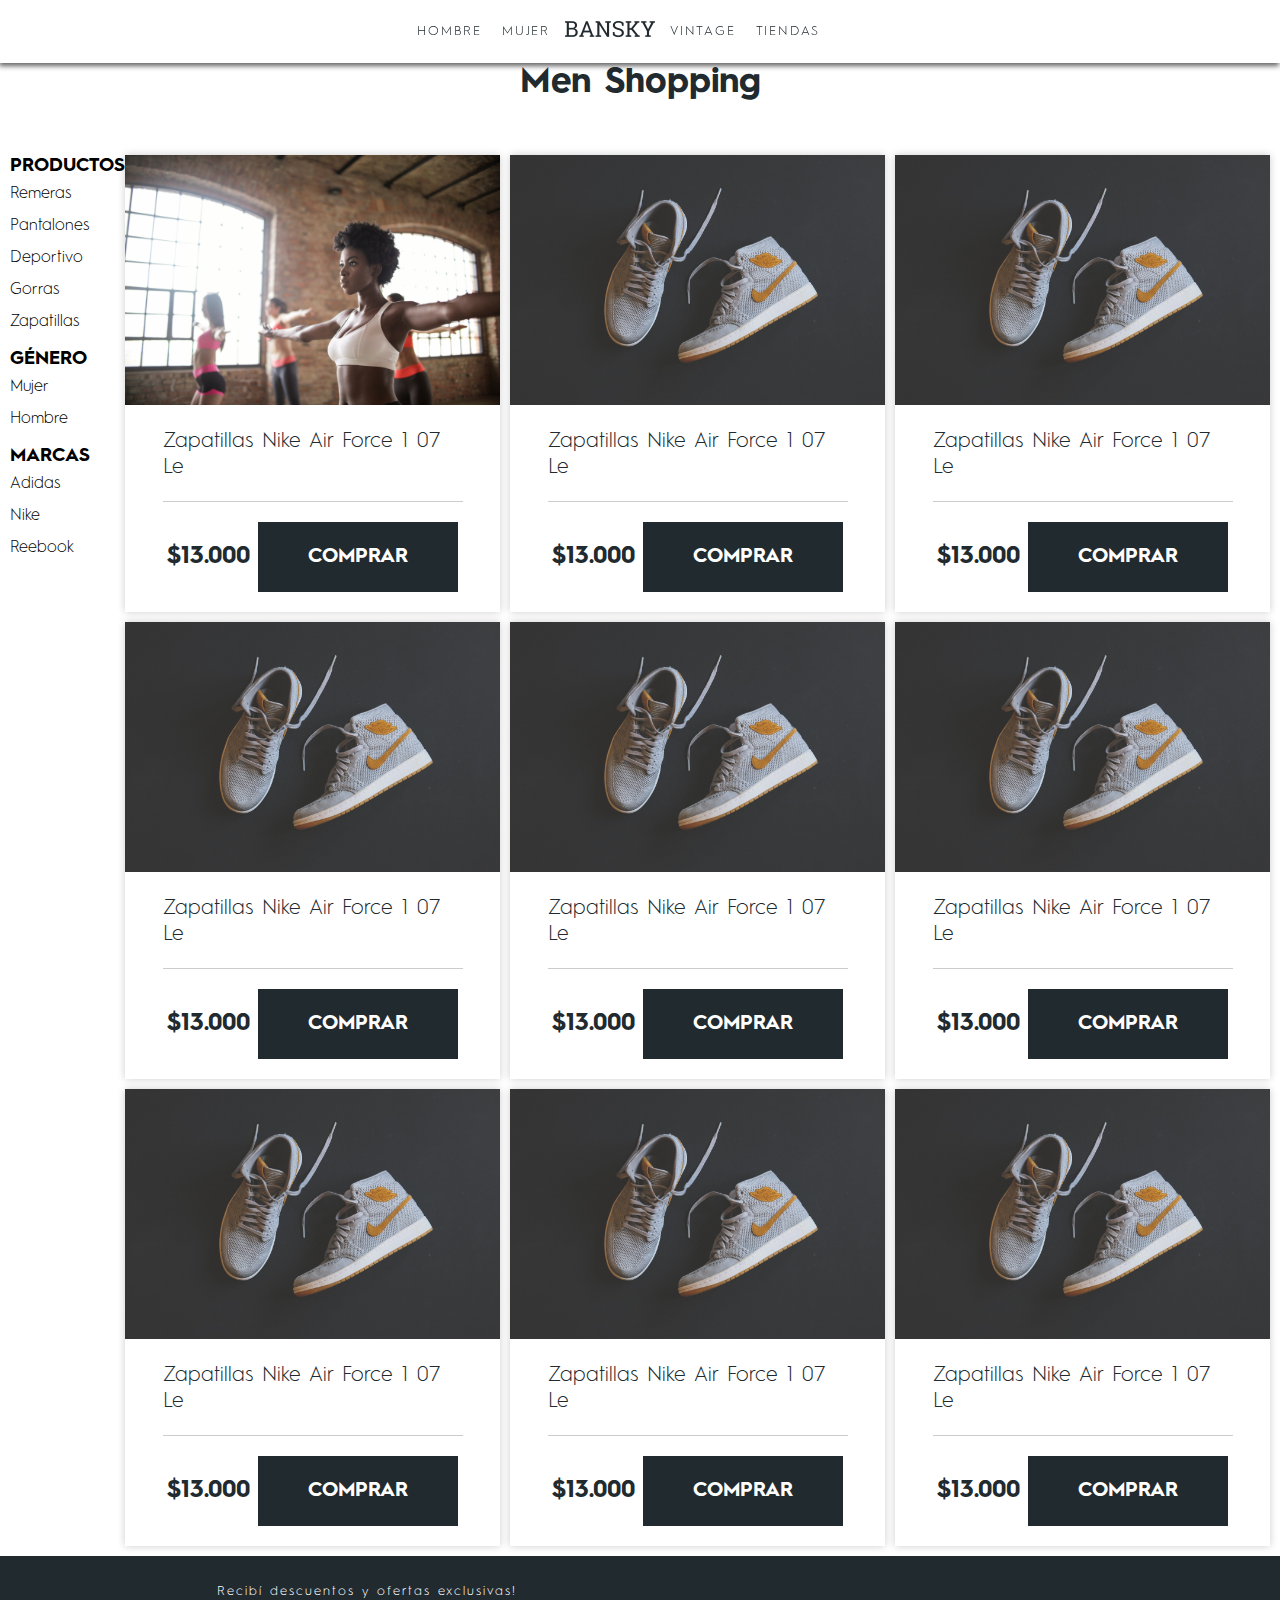
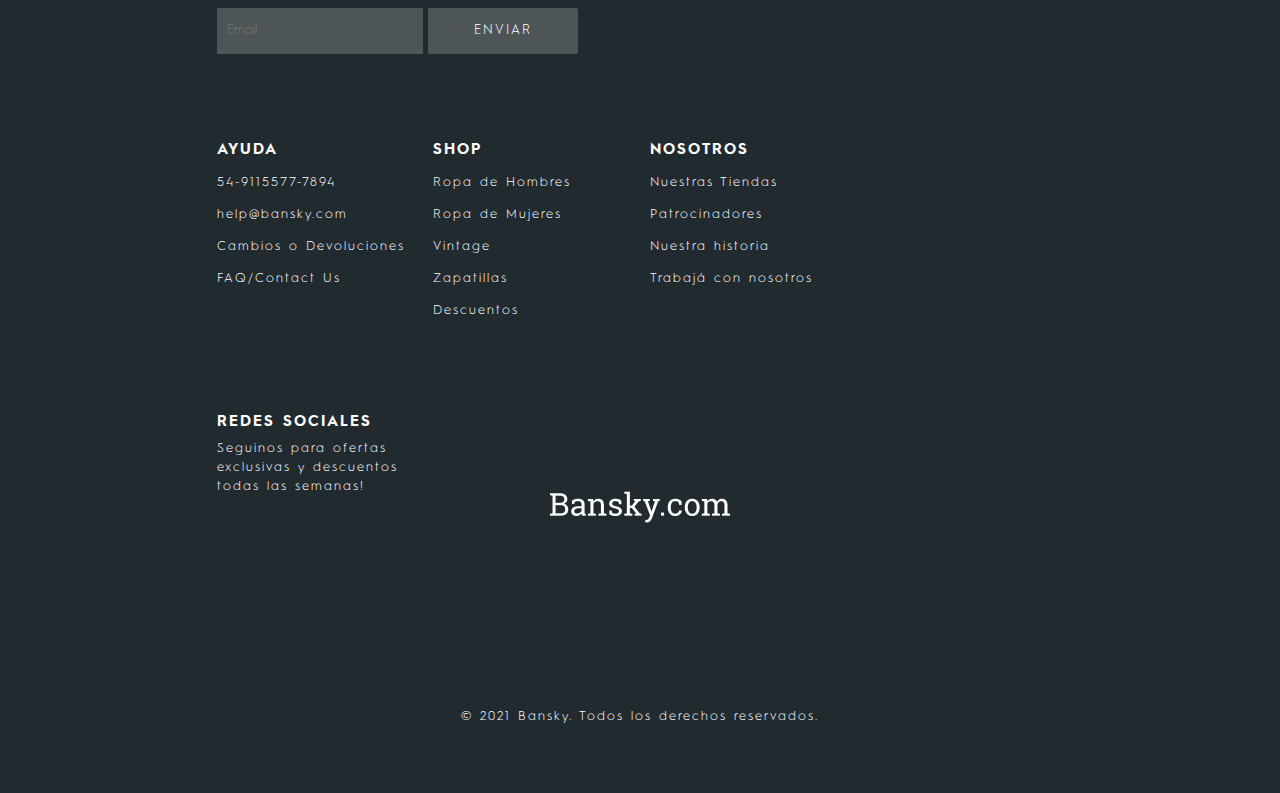
==== pages/men.html @ 9a0356c2 "Archivos usados hasta ahora" ====
<!DOCTYPE html>
<html lang="en">

<head>
    <meta charset="UTF-8">
    <meta name="viewport" content="width=device-width, initial-scale=1.0">
    <link rel="icon" href="../img/favicon.ico" type="image/x-icon">
    <link rel="stylesheet" href="https://use.fontawesome.com/releases/v5.15.2/css/all.css"
        integrity="sha384-vSIIfh2YWi9wW0r9iZe7RJPrKwp6bG+s9QZMoITbCckVJqGCCRhc+ccxNcdpHuYu" crossorigin="anonymous">
    <link rel="stylesheet" href="../styles/style.css">
    <title>Men Shop | Bansky</title>

</head>

<body>
    <header>
        <nav>
            <div class="gender-wrapper">
                <ul>
                    <li class="list-toggle">
                        <a href="">Hombre</a>

                        <ul class="list-options">
                            <li>
                                <a href=""><img src="../img/running-man.jpg" alt="" class="image-fit"></a>
                            </li>
                            <li>
                                <a href="#">Calzado</a>
                                <ul>
                                    <li><a href="#">Trainning</a></li>
                                    <li><a href="#">Skate</a></li>
                                    <li><a href="#">Ojotas</a></li>
                                </ul>
                            </li>
                            <li>
                                <a href="#">Indumentaria</a>
                                <ul>
                                    <li><a href="#">Remeras</a></li>
                                    <li><a href="#">Camperas</a></li>
                                    <li><a href="#">Musculosas</a></li>
                                    <li><a href="">Buzos</a></li>
                                    <li><a href="">Pantalones</a></li>
                                    <li><a href="">Shorts</a></li>
                                    <li><a href=""></a></li>
                                </ul>
                            </li>
                            <li>
                                <a href="#">Accesorios</a>
                                <ul>
                                    <li><a href="#">Gorras</a></li>
                                    <li><a href="#">Mochilas</a></li>
                                    <li><a href="#">Relojes</a></li>
                                </ul>
                            </li>
                        </ul>
                    </li>

                    <li class="list-toggle">
                        <a href="women.html">Mujer</a>
                        <ul class="list-options">
                            <li>
                                <a href=""><img src="../img/running-woman.jpg" alt="" class="image-fit scale-image"></a>
                            </li>

                            <li>
                                <a href="#">Calzado</a>
                                <ul>
                                    <li><a href="#">Trainning</a></li>
                                    <li><a href="#">Skate</a></li>
                                    <li><a href="#">Ojotas</a></li>
                                </ul>
                            </li>
                            <li>
                                <a href="#">Indumentaria</a>
                                <ul>
                                    <li><a href="#">Remeras</a></li>
                                    <li><a href="#">Camperas</a></li>
                                    <li><a href="#">Musculosas</a></li>
                                    <li><a href="">Buzos</a></li>
                                    <li><a href="">Calzas</a></li>
                                    <li><a href="">Shorts</a></li>
                                    <li><a href="">Tops</a></li>
                                </ul>
                            </li>
                            <li>
                                <a href="#">Accesorios</a>
                                <ul>
                                    <li><a href="#">Gorras</a></li>
                                    <li><a href="#">Mochilas</a></li>
                                    <li><a href="#">Relojes</a></li>
                                </ul>
                            </li>
                        </ul>
                    </li>
                </ul>
            </div>
            <div class="logo-wrapper">
                <a href="../index.html"><img src="../img/logo.png" alt="" width="100px"></a>
            </div>
            <div class="store-wrapper">
                <ul>
                    <li>
                        <a href="">Vintage</a>
                    </li>

                    <li>
                        <a href="../index.html#stores">Tiendas</a>
                    </li>
                </ul>
            </div>
            <div class="icon-wrapper">
                <a href="register.html"><i class="far fa-user"></i></a>
                <a href=""><i class="fas fa-shopping-cart"><span>0</span></i></a>
            </div>
            </div>
        </nav>
    </header>

    
    <section class="gallery">
        <h2>Men Shopping</h2>
        <div class="gallery-aside">

            <h3>Productos</h3>
            <ul>
                <li><a href="">Remeras</a></li>
                <li><a href="">Pantalones</a></li>
                <li><a href="">Deportivo</a></li>
                <li><a href="">Gorras</a></li>
                <li><a href="">Zapatillas</a></li>
            </ul>
            <h3>Género</h3>
            <ul>
                <li><a href="">Mujer</a></li>
                <li><a href="">Hombre</a></li>
            </ul>
            <h3>Marcas</h3>
            <ul>
                <li><a href="">Adidas</a></li>
                <li><a href="">Nike</a></li>
                <li><a href="">Reebook</a></li>
            </ul>

        </div>
        <div class="gallery-products">
            <div class="card">
                <div class="card-wrapper">
                    <img src="../img/left-image.jpg" alt="" class="image-fit">
                    <div class="card-title">
                        <p>Zapatillas Nike Air Force 1 07 Le</p>
                    </div>
                    <div class="card-subtitle">
                        <p>$13.000</p>
                        <a href="" class="btn btn-small">Comprar</a>
                    </div>
                </div>
            </div>

            <div class="card">
                <div class="card-wrapper">

                    <img src="../img/product-shoes1.jpg" alt="" class="image-fit">

                    <div class="card-title">
                        <p>Zapatillas Nike Air Force 1 07 Le</p>
                    </div>
                    <div class="card-subtitle">
                        <p>$13.000</p>
                        <a href="" class="btn btn-small">Comprar</a>
                    </div>
                </div>

            </div>
            <div class="card">
                <div class="card-wrapper">


                    <img src="../img/product-shoes1.jpg" alt="" class="image-fit">
                    <div class="card-title">
                        <p>Zapatillas Nike Air Force 1 07 Le</p>
                    </div>
                    <div class="card-subtitle">
                        <p>$13.000</p>
                        <a href="" class="btn btn-small">Comprar</a>
                    </div>
                </div>
            </div>
            <div class="card">
                <div class="card-wrapper">
                    <img src="../img/product-shoes1.jpg" alt="" class="image-fit">

                    <div class="card-title">
                        <p>Zapatillas Nike Air Force 1 07 Le</p>
                    </div>
                    <div class="card-subtitle">
                        <p>$13.000</p>
                        <a href="" class="btn btn-small">Comprar</a>
                    </div>
                </div>
            </div>
            <div class="card">
                <div class="card-wrapper">
                    <img src="../img/product-shoes1.jpg" alt="" class="image-fit">

                    <div class="card-title">
                        <p>Zapatillas Nike Air Force 1 07 Le</p>
                    </div>
                    <div class="card-subtitle">
                        <p>$13.000</p>
                        <a href="" class="btn btn-small">Comprar</a>
                    </div>
                </div>
            </div>
            <div class="card">
                <div class="card-wrapper">
                    <img src="../img/product-shoes1.jpg" alt="" class="image-fit">

                    <div class="card-title">
                        <p>Zapatillas Nike Air Force 1 07 Le</p>
                    </div>
                    <div class="card-subtitle">
                        <p>$13.000</p>
                        <a href="" class="btn btn-small">Comprar</a>
                    </div>
                </div>
                
            </div>
            <div class="card">
                <div class="card-wrapper">
                    <img src="../img/product-shoes1.jpg" alt="" class="image-fit">

                    <div class="card-title">
                        <p>Zapatillas Nike Air Force 1 07 Le</p>
                    </div>
                    <div class="card-subtitle">
                        <p>$13.000</p>
                        <a href="" class="btn btn-small">Comprar</a>
                    </div>
                </div>
                
            </div>
            <div class="card">
                <div class="card-wrapper">
                    <img src="../img/product-shoes1.jpg" alt="" class="image-fit">

                    <div class="card-title">
                        <p>Zapatillas Nike Air Force 1 07 Le</p>
                    </div>
                    <div class="card-subtitle">
                        <p>$13.000</p>
                        <a href="" class="btn btn-small">Comprar</a>
                    </div>
                </div>
                
            </div>
            <div class="card">
                <div class="card-wrapper">
                    <img src="../img/product-shoes1.jpg" alt="" class="image-fit">

                    <div class="card-title">
                        <p>Zapatillas Nike Air Force 1 07 Le</p>
                    </div>
                    <div class="card-subtitle">
                        <p>$13.000</p>
                        <a href="" class="btn btn-small">Comprar</a>
                    </div>
                </div>
                
            </div>
        </div>

    </section>

    <footer>
        <div class="newsletter">
            <label for="email">Recibí descuentos y ofertas exclusivas!</label>
            <input type="text" id="email" placeholder="Email">
            <button type="button">Enviar</button>
        </div>

        <div class="footer-help">
            <h3>Ayuda</h3>
            <a href="">
                <p>54-9115577-7894</p>
            </a>
            <a href="">
                <p>help@bansky.com</p>
            </a>
            <a href="">
                <p>Cambios o Devoluciones</p>
            </a>
            <a href="">
                <p>FAQ/Contact Us</p>
            </a>
        </div>

        <div class="footer-shop">
            <h3>Shop</h3>
            <a href="">
                <p>Ropa de Hombres</p>
            </a>
            <a href="">
                <p>Ropa de Mujeres</p>
            </a>
            <a href="">
                <p>Vintage</p>
            </a>
            <a href="">
                <p>Zapatillas</p>
            </a>
            <a href="">
                <p>Descuentos</p>
            </a>
        </div>

        <div class="footer-social">
            <h3>Redes sociales</h3>
            <p>Seguinos para ofertas exclusivas y descuentos todas las semanas!</p>
            <a href=""><i class="fab fa-instagram"></i></a>
            <a href=""><i class="fab fa-twitter"></i></a>
            <a href=""><i class="fab fa-pinterest"></i></a>
        </div>

        <div class="footer-copyright">
            <p>© 2021 Bansky. Todos los derechos reservados.</p>
        </div>

        <div class="footer-company">
            <h3>Nosotros</h3>
            <a href="">
                <p>Nuestras Tiendas</p>
            </a>
            <a href="">
                <p>Patrocinadores</p>
            </a>
            <a href="">
                <p>Nuestra historia</p>
            </a>
            <a href="">
                <p>Trabajá con nosotros</p>
            </a>
        </div>

        <div class="footer-logo">
            <a href=""><img src="../img/logo-blanco.png" alt=""></a>
        </div>
    </footer>
</body>

</html>
---- styles/style.css ----
@font-face {
  font-family: "Hurme Geometric Sans Bold";
  src: url("../fonts/HurmeGeometricSans2 Bold.otf");
}

@font-face {
  font-family: "Hurme Geometric Sans Light";
  src: url("../fonts/HurmeGeometricSans1 Light.otf");
}

header {
  width: 100%;
  position: relative;
}

header nav {
  z-index: 99;
  width: 100%;
  height: 7vh;
  background-color: #fff;
  position: fixed;
  display: -webkit-box;
  display: -ms-flexbox;
  display: flex;
  -webkit-box-pack: justify;
      -ms-flex-pack: justify;
          justify-content: space-between;
  -webkit-box-shadow: -1px 3px 5px 0px rgba(51, 50, 50, 0.75);
          box-shadow: -1px 3px 5px 0px rgba(51, 50, 50, 0.75);
  font-size: 0.8125rem;
  font-family: "Hurme Geometric Sans Light";
  /*.mobile-nav{
            display: none;
            @media (max-width:1000px){
                position: absolute;
                display: flex;
                flex-direction: column;
                justify-content: space-between;
                left: 0%;
                top: 50%;
                background-color: red;
                width: 80%;
                height: 30vh;
                .mobile > ul{
                    display: block;

                    &>li{
                        padding: 0px;
                    }
                    
                }
            }
        }*/
}

@media (max-width: 1000px) {
  header nav {
    /* .gender-wrapper, .store-wrapper{
                visibility: hidden;
                width: 0%;
            }*/
  }
}

header nav a {
  color: #212a2f;
}

header nav ul {
  display: -webkit-box;
  display: -ms-flexbox;
  display: flex;
  list-style: none;
}

header nav .gender-wrapper .list-toggle, header nav .store-wrapper {
  text-transform: uppercase;
  letter-spacing: 1.8px;
}

header nav .gender-wrapper a, header nav .store-wrapper a {
  margin: 0px 10px;
}

header nav .gender-wrapper a:hover, header nav .store-wrapper a:hover {
  text-decoration: underline;
}

header nav .gender-wrapper {
  width: 100%;
  display: -webkit-box;
  display: -ms-flexbox;
  display: flex;
  -webkit-box-align: center;
      -ms-flex-align: center;
          align-items: center;
  -webkit-box-pack: end;
      -ms-flex-pack: end;
          justify-content: flex-end;
}

header nav .gender-wrapper .list-options {
  display: none;
  position: absolute;
  height: 40vh;
  width: 100%;
  padding-top: 20px;
  text-align: start;
  font-size: 1.2rem;
  font-family: "Hurme Geometric Sans Bold";
  -webkit-box-shadow: -1px 3px 5px 0px rgba(51, 50, 50, 0.75);
          box-shadow: -1px 3px 5px 0px rgba(51, 50, 50, 0.75);
  -webkit-animation: drop 800ms ease;
          animation: drop 800ms ease;
}

header nav .gender-wrapper .list-options > li:first-child {
  text-align: center;
  margin: auto;
  width: 80%;
}

header nav .gender-wrapper .list-options > li:last-child {
  margin-left: 50px;
}

header nav .gender-wrapper .list-options ul {
  display: -webkit-box;
  display: -ms-flexbox;
  display: flex;
  -webkit-box-orient: vertical;
  -webkit-box-direction: normal;
      -ms-flex-direction: column;
          flex-direction: column;
  -ms-flex-line-pack: center;
      align-content: center;
  text-align: start;
  font-size: 0.9rem;
  font-family: "Hurme Geometric Sans Light";
  margin-top: 20px;
  text-transform: capitalize;
}

header nav .gender-wrapper .list-toggle {
  padding: 20px 0;
}

header nav .gender-wrapper ul .list-toggle:hover .list-options {
  display: -ms-grid;
  display: grid;
  -ms-grid-columns: 2fr 1fr 1fr 1fr 2fr;
      grid-template-columns: 2fr 1fr 1fr 1fr 2fr;
  background-color: #fff;
  -webkit-transition: 1s;
  transition: 1s;
  top: 60px;
  left: 0;
  overflow: hidden;
}

header nav .logo-wrapper {
  display: -webkit-box;
  display: -ms-flexbox;
  display: flex;
  -webkit-box-align: center;
      -ms-flex-align: center;
          align-items: center;
}

header nav .store-wrapper {
  display: none;
  width: 100%;
  display: -webkit-box;
  display: -ms-flexbox;
  display: flex;
  -webkit-box-align: center;
      -ms-flex-align: center;
          align-items: center;
}

header nav .icon-wrapper, header nav .burger {
  display: -webkit-box;
  display: -ms-flexbox;
  display: flex;
  -webkit-box-align: center;
      -ms-flex-align: center;
          align-items: center;
  margin-right: 20px;
}

header nav .icon-wrapper i, header nav .burger i {
  color: #000;
  font-size: 1.875rem;
  margin: 10px;
  position: relative;
}

header nav .icon-wrapper i span, header nav .burger i span {
  font-size: 0.8125rem;
  font-family: "Hurme Geometric Sans Bold";
  color: #fff;
  position: absolute;
  left: 48%;
  top: 16%;
}

header nav .burger {
  cursor: pointer;
}

@media (min-width: 1001px) {
  header nav .burger {
    display: none;
  }
}

.hero {
  width: 100%;
  height: 100vh;
  display: -webkit-box;
  display: -ms-flexbox;
  display: flex;
  -webkit-box-align: center;
      -ms-flex-align: center;
          align-items: center;
  background-repeat: no-repeat;
  background-size: cover;
}

@media (max-width: 1000px) {
  .hero {
    background-position: center;
    text-align: center;
  }
}

.hero-content-wrapper {
  margin-left: 200px;
}

@media (max-width: 1000px) {
  .hero-content-wrapper {
    margin: auto;
  }
}

.hero-content-wrapper h2, .hero-content-wrapper h4 {
  color: #fff;
  -webkit-animation: drop 1000ms ease-in-out;
          animation: drop 1000ms ease-in-out;
}

.hero-content-wrapper h2 {
  text-transform: uppercase;
  font-size: 3rem;
  font-family: "Hurme Geometric Sans Bold";
}

.hero-content-wrapper h4 {
  font-size: 1.375rem;
  font-family: "Hurme Geometric Sans Light";
}

.hero-content-wrapper .btn {
  margin-top: 50px;
  -webkit-animation: drop 1000ms ease-in-out;
          animation: drop 1000ms ease-in-out;
}

.hero-index {
  background-image: url(../img/hero-image.jpg);
}

.hero-vintage {
  background-image: url(../img/michael-jordan.png);
}

.hero-vintage h2 {
  text-transform: uppercase;
  font-size: 3rem;
  font-family: "Hurme Geometric Sans Bold";
  background: #222184;
  background: radial-gradient(circle, #222184 0%, #b93750 48%, #fac59f 100%);
}

.hero-vintage .btn {
  color: #fff;
  background: #222184;
  background: radial-gradient(circle, #222184 0%, #b93750 48%, #fac59f 100%);
}

.hero-vintage .btn:hover {
  background: #222184;
  background: radial-gradient(circle, #fac59f 0%, #b93750 48%, #222184 100%);
}

.main_product-wrapper {
  width: 80%;
  margin: 50px auto;
  text-align: center;
}

@media (max-width: 1000px) {
  .main_product-wrapper {
    width: 100%;
  }
}

.main_product-wrapper .product-options {
  display: -webkit-box;
  display: -ms-flexbox;
  display: flex;
  -webkit-box-pack: center;
      -ms-flex-pack: center;
          justify-content: center;
  border-bottom: 2px solid #ccc;
  margin: 40px auto;
}

.main_product-wrapper .product-options a {
  font-size: 1.5rem;
  font-family: "Hurme Geometric Sans Light";
  margin: 0 60px;
  letter-spacing: 2px;
  color: #4d5559;
  text-transform: uppercase;
  -webkit-transition: 300ms ease;
  transition: 300ms ease;
}

@media (max-width: 1000px) {
  .main_product-wrapper .product-options a {
    font-size: 1rem;
    -webkit-box-pack: justify;
        -ms-flex-pack: justify;
            justify-content: space-between;
    margin: auto;
  }
}

.main_product-wrapper .product-options a:hover {
  color: #212a2f;
  font-family: "Hurme Geometric Sans Bold";
  -webkit-transition: 300ms ease;
  transition: 300ms ease;
}

.main_product-wrapper .product-options .active {
  font-family: "Hurme Geometric Sans Bold";
}

.main_product-wrapper .product-grid {
  display: -ms-grid;
  display: grid;
  -ms-grid-columns: (1fr)[3];
      grid-template-columns: repeat(3, 1fr);
  gap: 30px;
  -webkit-animation: opacity 500ms ease-in-out;
          animation: opacity 500ms ease-in-out;
}

@media (max-width: 1000px) {
  .main_product-wrapper .product-grid {
    display: block;
  }
  .main_product-wrapper .product-grid .card {
    margin-bottom: 50px;
  }
}

.main_product-wrapper .disabled-grid {
  display: none;
}

.secondary-hero {
  display: -ms-grid;
  display: grid;
  -ms-grid-columns: (1fr)[2];
      grid-template-columns: repeat(2, 1fr);
  padding: 50px;
}

@media (max-width: 1000px) {
  .secondary-hero {
    display: block;
    padding: 0px;
  }
}

.store-container {
  display: -ms-grid;
  display: grid;
  -ms-grid-columns: (1fr)[2];
      grid-template-columns: repeat(2, 1fr);
  text-align: center;
  margin: 30px 0px;
  -webkit-animation: drop 800ms ease;
          animation: drop 800ms ease;
}

@media (max-width: 1000px) {
  .store-container {
    display: block;
  }
  .store-container iframe {
    width: 100%;
  }
}

.store-container .store-info {
  text-align: center;
  color: #212a2f;
  font-family: "Hurme Geometric Sans Light";
}

.store-container .store-info h2, .store-container .store-info h4 {
  font-family: "Hurme Geometric Sans Bold";
}

.store-container .store-info > * {
  padding: 10px;
}

* {
  margin: 0;
  padding: 0;
  -webkit-box-sizing: border-box;
          box-sizing: border-box;
}

a {
  text-decoration: none;
}

section > h2 {
  font-size: 2.1875rem;
  font-family: "Hurme Geometric Sans Bold";
  margin: 50px 0;
  color: #212a2f;
  text-align: center;
}

.btn {
  display: inline-block;
  padding: 20px 0px;
  color: #212a2f;
  font-size: 20px;
  font-family: "Hurme Geometric Sans Bold";
  background-color: #fff;
  -webkit-transition: 300ms ease;
  transition: 300ms ease;
  text-transform: uppercase;
  text-align: center;
  border: none;
  cursor: pointer;
}

.btn-small {
  width: 200px;
  text-align: center;
}

@media (max-width: 1000px) {
  .btn-small {
    font-size: 10px;
  }
}

.btn-medium {
  width: 250px;
}

@media (max-width: 1000px) {
  .btn-medium {
    font-size: 12px;
  }
}

.btn-large {
  width: 300px;
}

@media (max-width: 1000px) {
  .btn-large {
    font-size: 15px;
  }
}

.btn:hover {
  background-color: #212a2f;
  color: #fff;
  text-decoration: none;
}

.image-fit {
  -o-object-fit: contain;
     object-fit: contain;
  width: 100%;
  height: 100%;
}

.card {
  -webkit-box-shadow: 0px 0px 8px 0px rgba(0, 0, 0, 0.2);
          box-shadow: 0px 0px 8px 0px rgba(0, 0, 0, 0.2);
}

.card .card-wrapper {
  height: auto;
}

.card .card-image {
  overflow: hidden;
  position: relative;
}

.card .card-image .btn {
  opacity: 0;
  position: absolute;
}

.card .card-image .btn-small {
  left: 50%;
  top: 50%;
  -webkit-transform: translate(-50%, -50%);
          transform: translate(-50%, -50%);
}

.card .card-image .btn-medium {
  left: 50%;
  top: 50%;
  -webkit-transform: translate(-50%, -50%);
          transform: translate(-50%, -50%);
}

.card .card-image:hover .btn {
  opacity: 1;
}

.card .card-image img {
  -webkit-transition: 300ms ease-out;
  transition: 300ms ease-out;
}

.card .card-image img:hover {
  -webkit-transform: scale(1.3);
          transform: scale(1.3);
  -webkit-filter: grayscale(0.8);
          filter: grayscale(0.8);
}

.card .card-title, .card .card-subtitle {
  width: 80%;
  margin: auto;
  padding: 20px 0px;
  text-align: start;
  color: #212a2f;
  text-transform: capitalize;
}

.card .card-title {
  font-size: 1.5625rem;
  font-family: "Hurme Geometric Sans Bold";
}

@media (max-width: 1000px) {
  .card .card-title {
    font-size: 15px;
  }
}

.card .card-subtitle {
  font-size: 1.1rem;
  font-family: "Hurme Geometric Sans Light";
  border-top: 1px solid #ccc;
}

@-webkit-keyframes drop {
  0% {
    opacity: 0;
    -webkit-transform: translateY(-100px);
            transform: translateY(-100px);
  }
  100% {
    opacity: 1;
    -webkit-transform: translateY(0px);
            transform: translateY(0px);
  }
}

@keyframes drop {
  0% {
    opacity: 0;
    -webkit-transform: translateY(-100px);
            transform: translateY(-100px);
  }
  100% {
    opacity: 1;
    -webkit-transform: translateY(0px);
            transform: translateY(0px);
  }
}

@-webkit-keyframes opacity {
  from {
    opacity: 0;
  }
  to {
    opacity: 1;
  }
}

@keyframes opacity {
  from {
    opacity: 0;
  }
  to {
    opacity: 1;
  }
}

.swiper-container {
  width: 100%;
  height: 100%;
  padding: 20px;
}

.swiper-slide {
  text-align: center;
  font-size: 18px;
  background: #fff;
  /* Center slide text vertically */
  display: -webkit-box;
  display: -ms-flexbox;
  display: flex;
  -webkit-box-pack: center;
  -ms-flex-pack: center;
  justify-content: center;
  -webkit-box-align: center;
  -ms-flex-align: center;
  align-items: center;
}

footer {
  height: 93vh;
  width: 100%;
  display: -ms-grid;
  display: grid;
  -ms-grid-columns: (1fr)[6];
      grid-template-columns: repeat(6, 1fr);
  gap: 20px;
  padding-top: 20px;
  background-color: #212a2f;
  font-family: "Hurme Geometric Sans Light";
  font-size: 0.8rem;
  line-height: 2rem;
}

@media (max-width: 1000px) {
  footer {
    display: block;
    text-align: center;
    -ms-flex-item-align: center;
        -ms-grid-row-align: center;
        align-self: center;
    height: auto;
  }
  footer h3 {
    margin-top: 50px;
  }
}

footer a, footer h3, footer p, footer label, footer button {
  color: #fff;
  letter-spacing: 2px;
}

footer h3 {
  font-family: "Hurme Geometric Sans Bold";
  text-transform: uppercase;
}

footer input, footer button {
  display: inline-block;
  padding: 15px 10px;
  background-color: #4d5559;
  border: none;
  -webkit-transition: all 300ms ease;
  transition: all 300ms ease;
  color: #fff;
  font-family: "Hurme Geometric Sans Light";
}

footer input {
  width: 50%;
  outline: none;
}

footer button {
  width: 150px;
  border-radius: 2px;
  cursor: pointer;
  text-transform: uppercase;
}

footer button:hover {
  background-color: #fff;
  color: #212a2f;
}

footer .newsletter {
  -ms-grid-column: 2;
  -ms-grid-column-span: 2;
  grid-column: 2 / span 2;
}

footer .newsletter label {
  display: block;
}

footer .footer-help {
  -ms-grid-row: 2;
  grid-row: 2;
  -ms-grid-column: 2;
  grid-column: 2;
}

footer .footer-shop {
  -ms-grid-column: 3;
  grid-column: 3;
  -ms-grid-row: 2;
  grid-row: 2;
}

footer .footer-social {
  -ms-grid-column: 2;
  grid-column: 2;
  -ms-grid-row: 3;
  grid-row: 3;
}

footer .footer-social p {
  line-height: 1.2rem;
}

footer .footer-social .fab {
  margin-top: 20px;
  margin-right: 20px;
  font-size: 1.5rem;
}

footer .footer-copyright {
  -ms-grid-column: 3;
  -ms-grid-column-span: 2;
  grid-column: 3 / span 2;
  -ms-grid-row: 4;
  grid-row: 4;
  text-align: center;
}

footer .footer-company {
  -ms-grid-column: 4;
  grid-column: 4;
  -ms-grid-row: 2;
  grid-row: 2;
}

footer .footer-logo {
  -ms-grid-column: 3;
  -ms-grid-column-span: 2;
  grid-column: 3 / span 2;
  -ms-grid-row: 3;
  grid-row: 3;
  text-align: center;
}

.login-wrapper {
  height: 100vh;
  display: -ms-grid;
  display: grid;
  -ms-grid-columns: (1fr)[4];
      grid-template-columns: repeat(4, 1fr);
  gap: 100px;
  -webkit-box-align: center;
      -ms-flex-align: center;
          align-items: center;
  font-family: "Hurme Geometric Sans Light";
  background-color: #f1ebe7;
  -webkit-animation: drop 1000ms ease;
          animation: drop 1000ms ease;
}

@media (max-width: 1000px) {
  .login-wrapper {
    display: block;
    height: auto;
    padding-top: 100px;
  }
  .login-wrapper .login h2, .login-wrapper .register h2 {
    font-size: 1rem;
    text-align: center;
  }
}

.login-wrapper .login {
  -ms-grid-column: 2;
  grid-column: 2;
  margin-bottom: 20px;
}

.login-wrapper .register {
  -ms-grid-column: 3;
  grid-column: 3;
}

.login-wrapper form {
  text-transform: uppercase;
}

@media (max-width: 1000px) {
  .login-wrapper form {
    margin: auto;
    width: 50%;
  }
}

.login-wrapper form > * {
  display: block;
}

.login-wrapper form h2 {
  font-family: "Hurme Geometric Sans Bold";
  margin-bottom: 20px;
  letter-spacing: 2px;
}

.login-wrapper form label, .login-wrapper form span {
  font-size: 0.8rem;
  letter-spacing: 1px;
}

.login-wrapper form button, .login-wrapper form input {
  margin-bottom: 20px;
  padding: 20px;
  width: 100%;
}

.login-wrapper form button {
  background-color: #212a2f;
  color: #fff;
  border: 2px solid #f1ebe7;
}

.login-wrapper form button:hover {
  background-color: #f1ebe7;
  color: #212a2f;
  border: 2px solid #212a2f;
}

.login-wrapper form input {
  font-family: "Hurme Geometric Sans Light";
  outline: none;
}

.login-wrapper form span {
  text-align: center;
  text-transform: initial;
}

.login-wrapper form span a {
  color: #212a2f;
  text-decoration: underline;
}

.gallery {
  display: -ms-grid;
  display: grid;
  -ms-grid-columns: 200px 1fr;
      grid-template-columns: 200px 1fr;
  min-height: 100vh;
  position: relative;
  padding: 50px 150px;
}

@media (max-width: 1500px) {
  .gallery {
    padding: 10px;
    -ms-grid-columns: 1fr;
        grid-template-columns: 1fr;
  }
}

.gallery h2 {
  grid-column: span 3;
}

.gallery-aside {
  -ms-grid-column: 1;
  grid-column: 1;
  top: 0;
  display: -webkit-box;
  display: -ms-flexbox;
  display: flex;
  -webkit-box-orient: vertical;
  -webkit-box-direction: normal;
      -ms-flex-direction: column;
          flex-direction: column;
  background-color: #fff;
}

@media (max-width: 800px) {
  .gallery-aside {
    display: block;
    grid-column: span 4;
    -webkit-box-orient: horizontal;
    -webkit-box-direction: normal;
        -ms-flex-direction: row;
            flex-direction: row;
  }
  .gallery-aside h3 {
    text-align: center;
  }
  .gallery-aside ul {
    display: -webkit-box;
    display: -ms-flexbox;
    display: flex;
    -ms-flex-pack: distribute;
        justify-content: space-around;
  }
}

.gallery-aside h3 {
  font-family: "Hurme Geometric Sans Bold";
  text-transform: uppercase;
}

.gallery-aside ul {
  padding-bottom: 10px;
  list-style: none;
  font-family: "Hurme Geometric Sans Light";
}

.gallery-aside ul a {
  color: #000;
  line-height: 2;
}

.gallery-aside ul a:hover {
  color: #4d5559;
  text-decoration: underline;
}

.gallery-products {
  display: -ms-grid;
  display: grid;
  -ms-grid-columns: (1fr)[3];
      grid-template-columns: repeat(3, 1fr);
  gap: 10px;
}

@media (max-width: 800px) {
  .gallery-products {
    -ms-grid-columns: (1fr)[2];
        grid-template-columns: repeat(2, 1fr);
  }
}

.gallery-products .card-title {
  font-family: "Hurme Geometric Sans Light";
  font-size: 1.3rem;
}

@media (max-width: 1000px) {
  .gallery-products .card-title {
    font-size: 1rem;
  }
}

.gallery-products .card-subtitle {
  display: -webkit-box;
  display: -ms-flexbox;
  display: flex;
  -ms-flex-pack: distribute;
      justify-content: space-around;
  -webkit-box-align: center;
      -ms-flex-align: center;
          align-items: center;
  font-family: "Hurme Geometric Sans Bold";
  font-size: 1.5rem;
}

@media (max-width: 1000px) {
  .gallery-products .card-subtitle {
    font-size: 1.2rem;
  }
}

.gallery-products .card-subtitle .btn {
  background-color: #212a2f;
  color: #fff;
  border: 2px solid #212a2f;
}

@media (max-width: 1000px) {
  .gallery-products .card-subtitle .btn {
    width: 50%;
  }
}

.gallery-products .card-subtitle .btn:hover {
  background-color: #fff;
  color: #212a2f;
}
/*# sourceMappingURL=style.css.map */
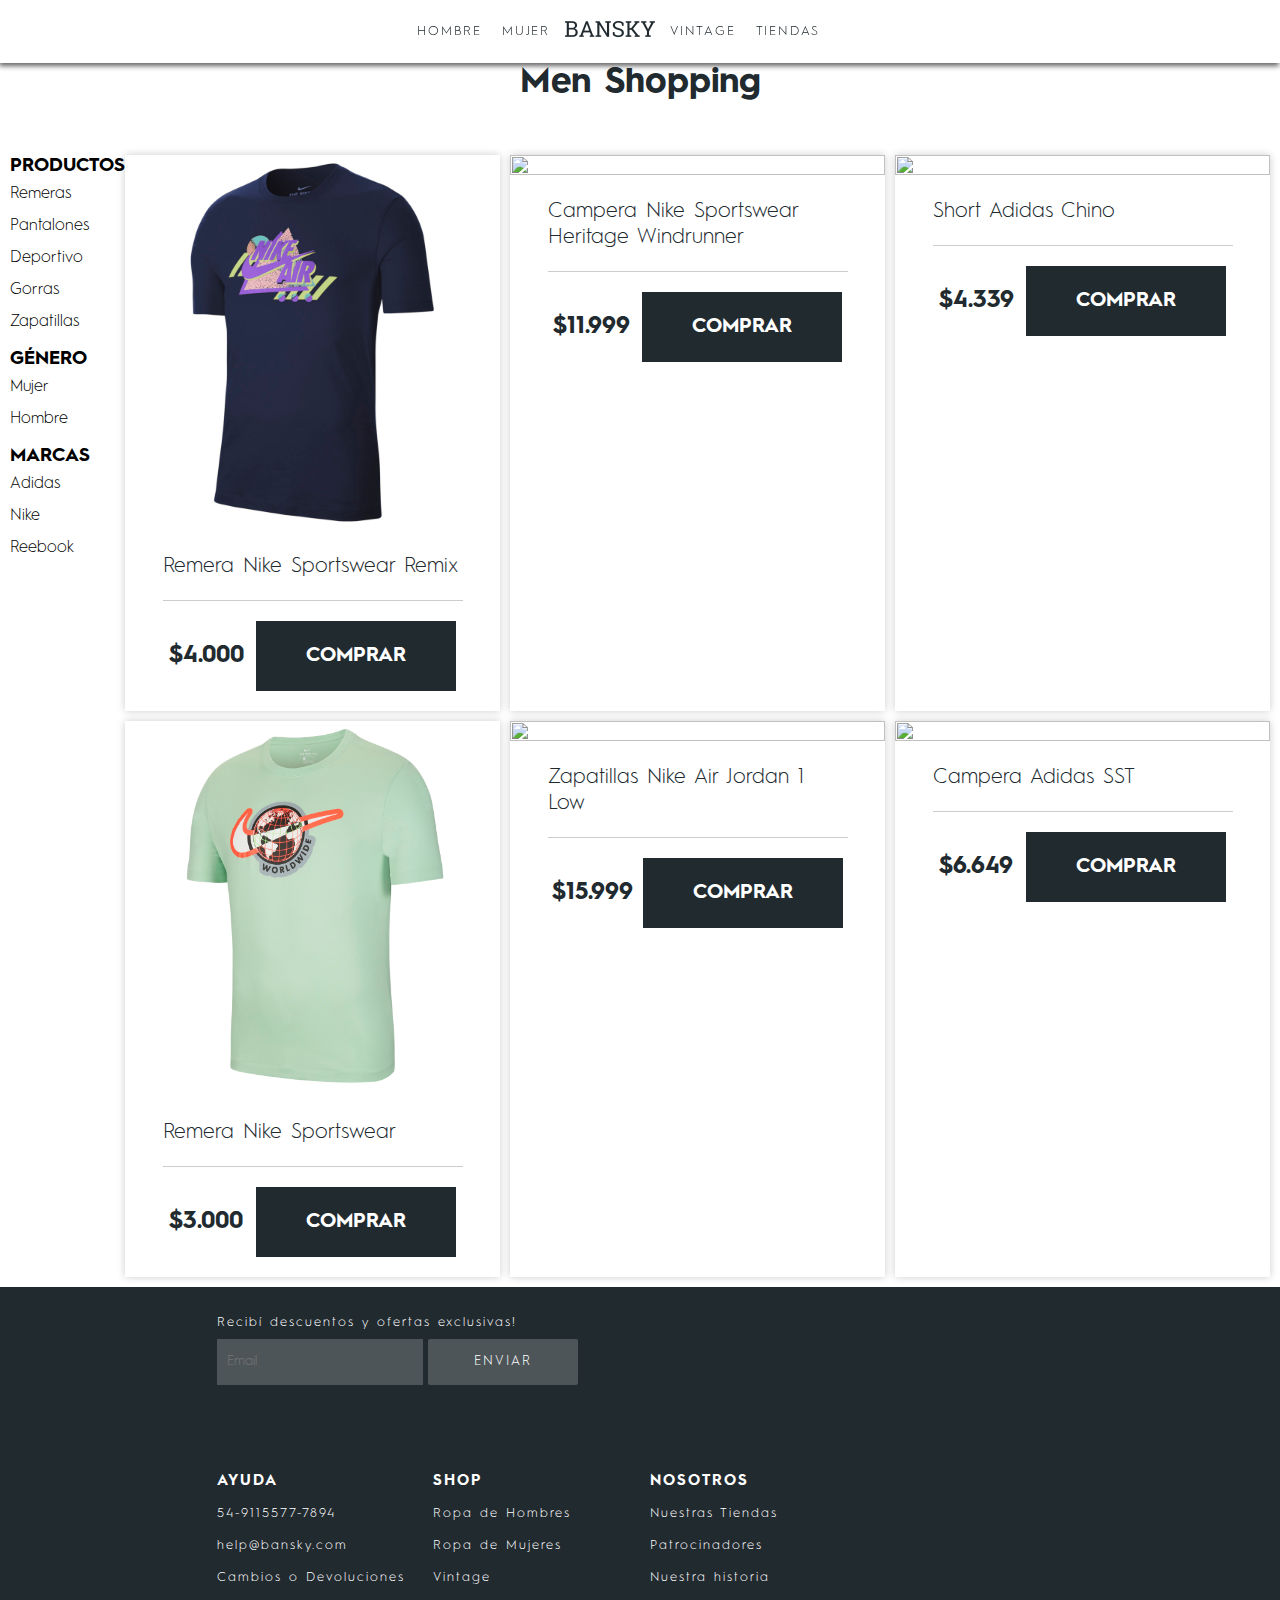
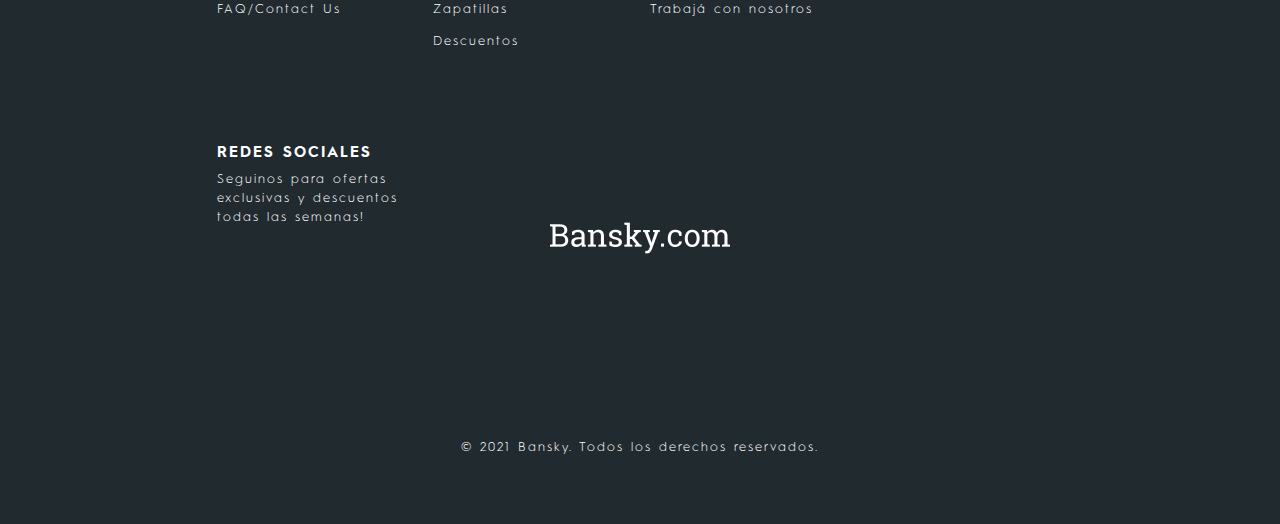
==== commit a470e624: "Actualizando page Men" ====
--- a/pages/men.html
+++ b/pages/men.html
@@ -145,128 +145,89 @@
         <div class="gallery-products">
             <div class="card">
                 <div class="card-wrapper">
-                    <img src="../img/left-image.jpg" alt="" class="image-fit">
-                    <div class="card-title">
-                        <p>Zapatillas Nike Air Force 1 07 Le</p>
-                    </div>
-                    <div class="card-subtitle">
-                        <p>$13.000</p>
-                        <a href="" class="btn btn-small">Comprar</a>
-                    </div>
-                </div>
-            </div>
-
-            <div class="card">
-                <div class="card-wrapper">
-
-                    <img src="../img/product-shoes1.jpg" alt="" class="image-fit">
-
-                    <div class="card-title">
-                        <p>Zapatillas Nike Air Force 1 07 Le</p>
-                    </div>
-                    <div class="card-subtitle">
-                        <p>$13.000</p>
-                        <a href="" class="btn btn-small">Comprar</a>
-                    </div>
-                </div>
-
-            </div>
-            <div class="card">
-                <div class="card-wrapper">
-
-
-                    <img src="../img/product-shoes1.jpg" alt="" class="image-fit">
-                    <div class="card-title">
-                        <p>Zapatillas Nike Air Force 1 07 Le</p>
-                    </div>
-                    <div class="card-subtitle">
-                        <p>$13.000</p>
-                        <a href="" class="btn btn-small">Comprar</a>
-                    </div>
-                </div>
-            </div>
-            <div class="card">
-                <div class="card-wrapper">
-                    <img src="../img/product-shoes1.jpg" alt="" class="image-fit">
-
-                    <div class="card-title">
-                        <p>Zapatillas Nike Air Force 1 07 Le</p>
-                    </div>
-                    <div class="card-subtitle">
-                        <p>$13.000</p>
-                        <a href="" class="btn btn-small">Comprar</a>
-                    </div>
-                </div>
-            </div>
-            <div class="card">
-                <div class="card-wrapper">
-                    <img src="../img/product-shoes1.jpg" alt="" class="image-fit">
-
-                    <div class="card-title">
-                        <p>Zapatillas Nike Air Force 1 07 Le</p>
-                    </div>
-                    <div class="card-subtitle">
-                        <p>$13.000</p>
-                        <a href="" class="btn btn-small">Comprar</a>
-                    </div>
-                </div>
-            </div>
-            <div class="card">
-                <div class="card-wrapper">
-                    <img src="../img/product-shoes1.jpg" alt="" class="image-fit">
-
-                    <div class="card-title">
-                        <p>Zapatillas Nike Air Force 1 07 Le</p>
-                    </div>
-                    <div class="card-subtitle">
-                        <p>$13.000</p>
+                    <img src="../img/remera1.jpg" alt="" class="image-fit">
+                    <div class="card-title">
+                        <p>Remera Nike Sportswear Remix</p>
+                    </div>
+                    <div class="card-subtitle">
+                        <p>$4.000</p>
+                        <a href="" class="btn btn-small">Comprar</a>
+                    </div>
+                </div>
+            </div>
+
+            <div class="card">
+                <div class="card-wrapper">
+
+                    <img src="../img/hombre1.jpg" alt="" class="image-fit">
+
+                    <div class="card-title">
+                        <p>Campera Nike Sportswear Heritage Windrunner</p>
+                    </div>
+                    <div class="card-subtitle">
+                        <p>$11.999</p>
+                        <a href="" class="btn btn-small">Comprar</a>
+                    </div>
+                </div>
+
+            </div>
+            <div class="card">
+                <div class="card-wrapper">
+
+
+                    <img src="../img/hombre2.jpg" alt="" class="image-fit">
+                    <div class="card-title">
+                        <p>Short Adidas Chino</p>
+                    </div>
+                    <div class="card-subtitle">
+                        <p>$4.339</p>
+                        <a href="" class="btn btn-small">Comprar</a>
+                    </div>
+                </div>
+            </div>
+            <div class="card">
+                <div class="card-wrapper">
+                    <img src="../img/remera2.jpg" alt="" class="image-fit">
+
+                    <div class="card-title">
+                        <p>Remera Nike Sportswear</p>
+                    </div>
+                    <div class="card-subtitle">
+                        <p>$3.000</p>
+                        <a href="" class="btn btn-small">Comprar</a>
+                    </div>
+                </div>
+            </div>
+            <div class="card">
+                <div class="card-wrapper">
+                    <img src="../img/hombre3.jpg" alt="" class="image-fit">
+
+                    <div class="card-title">
+                        <p>Zapatillas Nike Air Jordan 1 Low</p>
+                    </div>
+                    <div class="card-subtitle">
+                        <p>$15.999</p>
+                        <a href="" class="btn btn-small">Comprar</a>
+                    </div>
+                </div>
+            </div>
+            <div class="card">
+                <div class="card-wrapper">
+                    <img src="../img/hombre4.jpg" alt="" class="image-fit">
+
+                    <div class="card-title">
+                        <p>Campera Adidas SST</p>
+                    </div>
+                    <div class="card-subtitle">
+                        <p>$6.649</p>
                         <a href="" class="btn btn-small">Comprar</a>
                     </div>
                 </div>
                 
             </div>
-            <div class="card">
-                <div class="card-wrapper">
-                    <img src="../img/product-shoes1.jpg" alt="" class="image-fit">
-
-                    <div class="card-title">
-                        <p>Zapatillas Nike Air Force 1 07 Le</p>
-                    </div>
-                    <div class="card-subtitle">
-                        <p>$13.000</p>
-                        <a href="" class="btn btn-small">Comprar</a>
-                    </div>
-                </div>
-                
-            </div>
-            <div class="card">
-                <div class="card-wrapper">
-                    <img src="../img/product-shoes1.jpg" alt="" class="image-fit">
-
-                    <div class="card-title">
-                        <p>Zapatillas Nike Air Force 1 07 Le</p>
-                    </div>
-                    <div class="card-subtitle">
-                        <p>$13.000</p>
-                        <a href="" class="btn btn-small">Comprar</a>
-                    </div>
-                </div>
-                
-            </div>
-            <div class="card">
-                <div class="card-wrapper">
-                    <img src="../img/product-shoes1.jpg" alt="" class="image-fit">
-
-                    <div class="card-title">
-                        <p>Zapatillas Nike Air Force 1 07 Le</p>
-                    </div>
-                    <div class="card-subtitle">
-                        <p>$13.000</p>
-                        <a href="" class="btn btn-small">Comprar</a>
-                    </div>
-                </div>
-                
-            </div>
+            
+            
+            
         </div>
 
     </section>
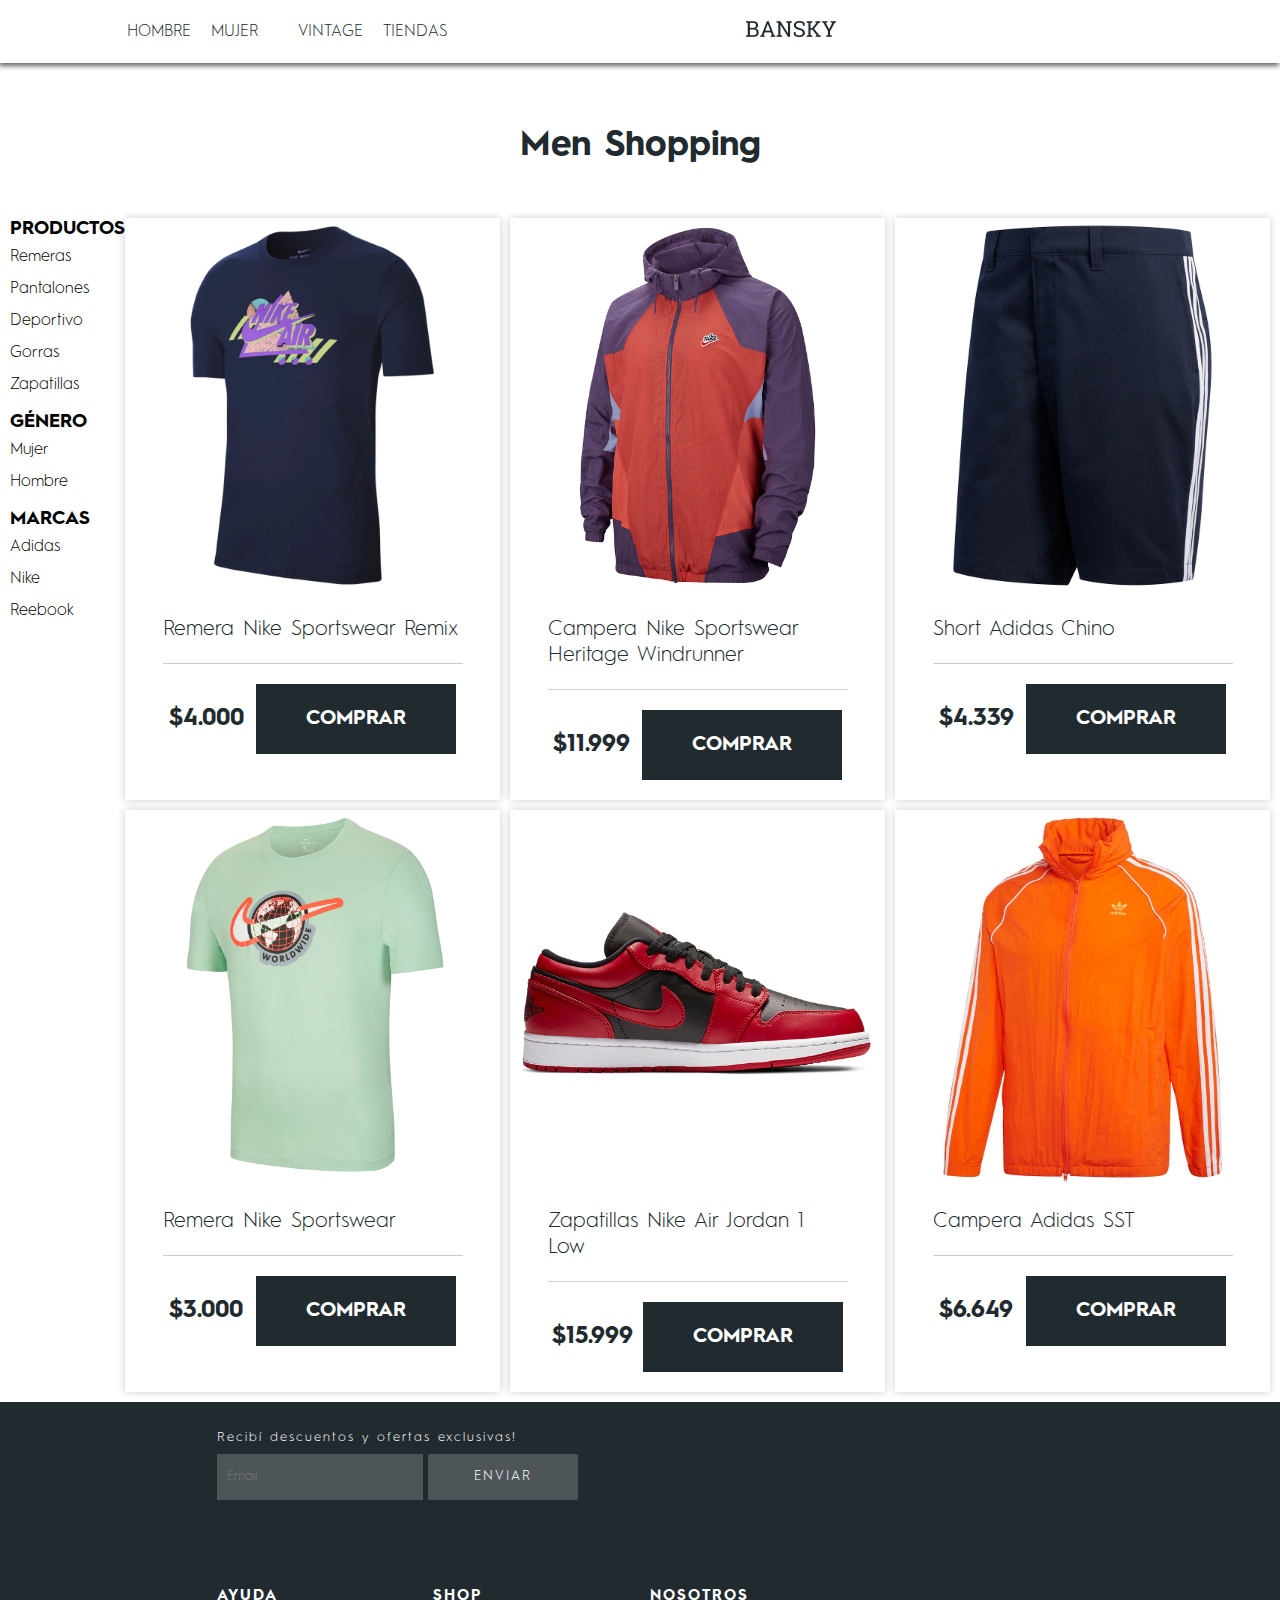
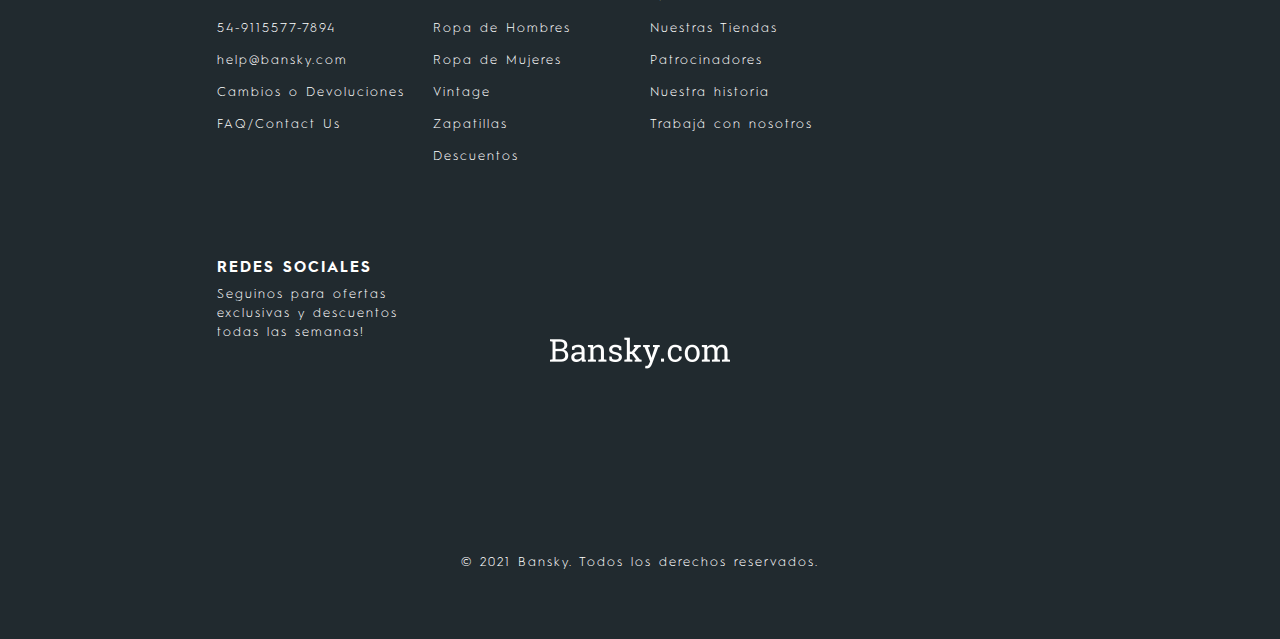
==== commit 1d982a65: "Header finalizado con jQuery y estilos varios" ====
--- a/pages/men.html
+++ b/pages/men.html
@@ -8,6 +8,7 @@
     <link rel="stylesheet" href="https://use.fontawesome.com/releases/v5.15.2/css/all.css"
         integrity="sha384-vSIIfh2YWi9wW0r9iZe7RJPrKwp6bG+s9QZMoITbCckVJqGCCRhc+ccxNcdpHuYu" crossorigin="anonymous">
     <link rel="stylesheet" href="../styles/style.css">
+    <script src="https://ajax.googleapis.com/ajax/libs/jquery/2.1.4/jquery.min.js"></script>
     <title>Men Shop | Bansky</title>
 
 </head>
@@ -15,104 +16,115 @@
 <body>
     <header>
         <nav>
-            <div class="gender-wrapper">
-                <ul>
-                    <li class="list-toggle">
-                        <a href="">Hombre</a>
-
-                        <ul class="list-options">
-                            <li>
-                                <a href=""><img src="../img/running-man.jpg" alt="" class="image-fit"></a>
-                            </li>
-                            <li>
-                                <a href="#">Calzado</a>
-                                <ul>
-                                    <li><a href="#">Trainning</a></li>
-                                    <li><a href="#">Skate</a></li>
-                                    <li><a href="#">Ojotas</a></li>
-                                </ul>
-                            </li>
-                            <li>
-                                <a href="#">Indumentaria</a>
-                                <ul>
-                                    <li><a href="#">Remeras</a></li>
-                                    <li><a href="#">Camperas</a></li>
-                                    <li><a href="#">Musculosas</a></li>
-                                    <li><a href="">Buzos</a></li>
-                                    <li><a href="">Pantalones</a></li>
-                                    <li><a href="">Shorts</a></li>
-                                    <li><a href=""></a></li>
-                                </ul>
-                            </li>
-                            <li>
-                                <a href="#">Accesorios</a>
-                                <ul>
-                                    <li><a href="#">Gorras</a></li>
-                                    <li><a href="#">Mochilas</a></li>
-                                    <li><a href="#">Relojes</a></li>
-                                </ul>
-                            </li>
-                        </ul>
-                    </li>
-
-                    <li class="list-toggle">
-                        <a href="women.html">Mujer</a>
-                        <ul class="list-options">
-                            <li>
-                                <a href=""><img src="../img/running-woman.jpg" alt="" class="image-fit scale-image"></a>
-                            </li>
-
-                            <li>
-                                <a href="#">Calzado</a>
-                                <ul>
-                                    <li><a href="#">Trainning</a></li>
-                                    <li><a href="#">Skate</a></li>
-                                    <li><a href="#">Ojotas</a></li>
-                                </ul>
-                            </li>
-                            <li>
-                                <a href="#">Indumentaria</a>
-                                <ul>
-                                    <li><a href="#">Remeras</a></li>
-                                    <li><a href="#">Camperas</a></li>
-                                    <li><a href="#">Musculosas</a></li>
-                                    <li><a href="">Buzos</a></li>
-                                    <li><a href="">Calzas</a></li>
-                                    <li><a href="">Shorts</a></li>
-                                    <li><a href="">Tops</a></li>
-                                </ul>
-                            </li>
-                            <li>
-                                <a href="#">Accesorios</a>
-                                <ul>
-                                    <li><a href="#">Gorras</a></li>
-                                    <li><a href="#">Mochilas</a></li>
-                                    <li><a href="#">Relojes</a></li>
-                                </ul>
-                            </li>
-                        </ul>
-                    </li>
-                </ul>
+            <div class="burger">
+                <i class="fas fa-bars"></i>
+                <i class="fas fa-times disabled"></i>
+            </div>
+
+            <div class="menu">
+
+                <div class="gender-wrapper">
+                    <ul>
+                        <li class="gender-items gender-items1">
+                            <p id="category-men">Hombre</p>
+
+                            <ul class="list-options" id="category">
+                                <li>
+                                    <a href="men.html"><img src="../img/running-man.jpg" alt="" class="image-fit"></a>
+                                </li>
+                                <li>
+                                    <a href="#" class="category">Calzado</a>
+                                    <ul>
+                                        <li><a href="men.html">Trainning</a></li>
+                                        <li><a href="men.html">Skate</a></li>
+                                        <li><a href="men.html">Ojotas</a></li>
+                                    </ul>
+                                </li>
+                                <li>
+                                    <a href="#" class="category">Indumentaria</a>
+                                    <ul>
+                                        <li><a href="men.html">Remeras</a></li>
+                                        <li><a href="men.html">Camperas</a></li>
+                                        <li><a href="men.html">Musculosas</a></li>
+                                        <li><a href="men.html">Buzos</a></li>
+                                        <li><a href="men.html">Pantalones</a></li>
+                                        <li><a href="men.html">Shorts</a></li>
+                                    </ul>
+                                </li>
+                                <li>
+                                    <a href="#" class="category">Accesorios</a>
+                                    <ul>
+                                        <li><a href="men.html">Gorras</a></li>
+                                        <li><a href="men.html">Mochilas</a></li>
+                                        <li><a href="men.html">Relojes</a></li>
+                                    </ul>
+                                </li>
+                            </ul>
+                        </li>
+
+                        <li class="gender-items gender-items2">
+                            <p class="gender-women" id="categoryWomen">Mujer</p>
+
+                            <ul class="list-options">
+                                <li>
+                                    <a href="women.html"><img src="../img/running-woman.jpg" alt=""
+                                            class="image-fit scale-image"></a>
+                                </li>
+
+                                <li>
+                                    <a href="#" class="">Calzado</a>
+                                    <ul>
+                                        <li><a href="women.html">Trainning</a></li>
+                                        <li><a href="women.html">Skate</a></li>
+                                        <li><a href="women.html">Ojotas</a></li>
+                                    </ul>
+                                </li>
+                                <li>
+                                    <a href="#" class="">Indumentaria</a>
+                                    <ul>
+                                        <li><a href="women.html">Remeras</a></li>
+                                        <li><a href="women.html">Camperas</a></li>
+                                        <li><a href="women.html">Musculosas</a></li>
+                                        <li><a href="women.html">Buzos</a></li>
+                                        <li><a href="women.html">Calzas</a></li>
+                                        <li><a href="women.html">Shorts</a></li>
+                                        <li><a href="women.html">Tops</a></li>
+                                    </ul>
+                                </li>
+                                <li>
+                                    <a href="#" class="">Accesorios</a>
+                                    <ul>
+                                        <li><a href="women.html">Gorras</a></li>
+                                        <li><a href="women.html">Mochilas</a></li>
+                                        <li><a href="women.html">Relojes</a></li>
+                                    </ul>
+                                </li>
+                            </ul>
+                        </li>
+                    </ul>
+                </div>
+                <div class="store-wrapper">
+                    <ul>
+                        <li>
+                            <a href="vintage.html">Vintage</a>
+                        </li>
+
+                        <li>
+                            <a href="../index.html#stores">Tiendas</a>
+                        </li>
+                    </ul>
+                </div>
             </div>
             <div class="logo-wrapper">
                 <a href="../index.html"><img src="../img/logo.png" alt="" width="100px"></a>
             </div>
-            <div class="store-wrapper">
-                <ul>
-                    <li>
-                        <a href="">Vintage</a>
-                    </li>
-
-                    <li>
-                        <a href="../index.html#stores">Tiendas</a>
-                    </li>
-                </ul>
-            </div>
+
             <div class="icon-wrapper">
                 <a href="register.html"><i class="far fa-user"></i></a>
                 <a href=""><i class="fas fa-shopping-cart"><span>0</span></i></a>
             </div>
-            </div>
+
+
         </nav>
     </header>
 
@@ -306,6 +318,7 @@
             <a href=""><img src="../img/logo-blanco.png" alt=""></a>
         </div>
     </footer>
+    <script src="../js/burger.js"></script>
 </body>
 
 </html>--- a/styles/style.css
+++ b/styles/style.css
@@ -8,177 +8,189 @@
   src: url("../fonts/HurmeGeometricSans1 Light.otf");
 }
 
-header {
-  width: 100%;
-  position: relative;
-}
-
-header nav {
-  z-index: 99;
+nav {
   width: 100%;
   height: 7vh;
-  background-color: #fff;
-  position: fixed;
+  position: -webkit-sticky;
+  position: sticky;
   display: -webkit-box;
   display: -ms-flexbox;
   display: flex;
-  -webkit-box-pack: justify;
-      -ms-flex-pack: justify;
-          justify-content: space-between;
+  -ms-flex-pack: distribute;
+      justify-content: space-around;
+  -webkit-box-align: center;
+      -ms-flex-align: center;
+          align-items: center;
+  text-transform: uppercase;
+  font-family: "Hurme Geometric Sans Light";
+  color: #212a2f;
   -webkit-box-shadow: -1px 3px 5px 0px rgba(51, 50, 50, 0.75);
           box-shadow: -1px 3px 5px 0px rgba(51, 50, 50, 0.75);
-  font-size: 0.8125rem;
-  font-family: "Hurme Geometric Sans Light";
-  /*.mobile-nav{
-            display: none;
-            @media (max-width:1000px){
-                position: absolute;
-                display: flex;
-                flex-direction: column;
-                justify-content: space-between;
-                left: 0%;
-                top: 50%;
-                background-color: red;
-                width: 80%;
-                height: 30vh;
-                .mobile > ul{
-                    display: block;
-
-                    &>li{
-                        padding: 0px;
-                    }
-                    
-                }
-            }
-        }*/
-}
-
-@media (max-width: 1000px) {
-  header nav {
-    /* .gender-wrapper, .store-wrapper{
-                visibility: hidden;
-                width: 0%;
-            }*/
-  }
-}
-
-header nav a {
-  color: #212a2f;
-}
-
-header nav ul {
+  z-index: 1;
+}
+
+@media (max-width: 1000px) {
+  nav {
+    -webkit-box-shadow: -1px -2px 14px -5px rgba(0, 0, 0, 0.68) inset;
+            box-shadow: -1px -2px 14px -5px rgba(0, 0, 0, 0.68) inset;
+    -webkit-box-pack: justify;
+        -ms-flex-pack: justify;
+            justify-content: space-between;
+  }
+}
+
+nav .menu {
   display: -webkit-box;
   display: -ms-flexbox;
   display: flex;
+}
+
+@media (max-width: 1000px) {
+  nav .menu {
+    height: 100vh;
+    width: 100%;
+    position: absolute;
+    left: 0;
+    top: 100%;
+    -webkit-box-orient: vertical;
+    -webkit-box-direction: normal;
+        -ms-flex-direction: column;
+            flex-direction: column;
+    -webkit-box-pack: start;
+        -ms-flex-pack: start;
+            justify-content: flex-start;
+    -webkit-transform: translateX(-100%);
+            transform: translateX(-100%);
+    -webkit-transition: -webkit-transform 0.4s ease-out;
+    transition: -webkit-transform 0.4s ease-out;
+    transition: transform 0.4s ease-out;
+    transition: transform 0.4s ease-out, -webkit-transform 0.4s ease-out;
+    background-color: #fff;
+    font-size: 2rem;
+    text-align: center;
+  }
+}
+
+nav .menu .list-options {
+  display: none;
+}
+
+@media (max-width: 1000px) {
+  nav .menu .list-options {
+    text-align: center;
+    font-family: "Hurme Geometric Sans Bold";
+    background-color: #f1ebe7;
+  }
+  nav .menu .list-options ul li {
+    font-family: "Hurme Geometric Sans Light";
+    background-color: #4d5559;
+    text-transform: lowercase;
+  }
+}
+
+@media (min-width: 1001px) {
+  nav .menu .list-options {
+    position: absolute;
+    height: 40vh;
+    width: 100%;
+    padding-top: 20px;
+    text-align: start;
+    font-size: 1.2rem;
+    font-family: "Hurme Geometric Sans Bold";
+    -webkit-box-shadow: -1px 3px 5px 0px rgba(51, 50, 50, 0.75);
+            box-shadow: -1px 3px 5px 0px rgba(51, 50, 50, 0.75);
+    -webkit-animation: drop 800ms ease;
+            animation: drop 800ms ease;
+  }
+  nav .menu .list-options > li:first-child {
+    text-align: center;
+    margin: auto;
+    width: 80%;
+  }
+  nav .menu .list-options > li:last-child {
+    margin-left: 50px;
+  }
+  nav .menu .list-options ul {
+    display: -webkit-box;
+    display: -ms-flexbox;
+    display: flex;
+    -webkit-box-orient: vertical;
+    -webkit-box-direction: normal;
+        -ms-flex-direction: column;
+            flex-direction: column;
+    -ms-flex-line-pack: center;
+        align-content: center;
+    text-align: start;
+    font-size: 0.9rem;
+    font-family: "Hurme Geometric Sans Light";
+    margin-top: 20px;
+    text-transform: capitalize;
+  }
+}
+
+@media (min-width: 1000px) {
+  nav .menu ul .gender-items:hover .list-options {
+    display: -ms-grid;
+    display: grid;
+    -ms-grid-columns: 2fr 1fr 1fr 1fr 2fr;
+        grid-template-columns: 2fr 1fr 1fr 1fr 2fr;
+    background-color: #fff;
+    -webkit-transition: 1s;
+    transition: 1s;
+    top: 60px;
+    left: 0;
+    overflow: hidden;
+  }
+}
+
+nav .nav-active {
+  -webkit-transform: translateX(0%);
+          transform: translateX(0%);
+  -webkit-transition: all 0.5 ease;
+  transition: all 0.5 ease;
+}
+
+nav .gender-wrapper ul, nav .store-wrapper ul {
   list-style: none;
 }
 
-header nav .gender-wrapper .list-toggle, header nav .store-wrapper {
-  text-transform: uppercase;
-  letter-spacing: 1.8px;
-}
-
-header nav .gender-wrapper a, header nav .store-wrapper a {
-  margin: 0px 10px;
-}
-
-header nav .gender-wrapper a:hover, header nav .store-wrapper a:hover {
-  text-decoration: underline;
-}
-
-header nav .gender-wrapper {
-  width: 100%;
-  display: -webkit-box;
-  display: -ms-flexbox;
-  display: flex;
-  -webkit-box-align: center;
-      -ms-flex-align: center;
-          align-items: center;
-  -webkit-box-pack: end;
-      -ms-flex-pack: end;
-          justify-content: flex-end;
-}
-
-header nav .gender-wrapper .list-options {
-  display: none;
-  position: absolute;
-  height: 40vh;
-  width: 100%;
-  padding-top: 20px;
-  text-align: start;
-  font-size: 1.2rem;
-  font-family: "Hurme Geometric Sans Bold";
-  -webkit-box-shadow: -1px 3px 5px 0px rgba(51, 50, 50, 0.75);
-          box-shadow: -1px 3px 5px 0px rgba(51, 50, 50, 0.75);
-  -webkit-animation: drop 800ms ease;
-          animation: drop 800ms ease;
-}
-
-header nav .gender-wrapper .list-options > li:first-child {
-  text-align: center;
-  margin: auto;
-  width: 80%;
-}
-
-header nav .gender-wrapper .list-options > li:last-child {
-  margin-left: 50px;
-}
-
-header nav .gender-wrapper .list-options ul {
-  display: -webkit-box;
-  display: -ms-flexbox;
-  display: flex;
-  -webkit-box-orient: vertical;
-  -webkit-box-direction: normal;
-      -ms-flex-direction: column;
-          flex-direction: column;
-  -ms-flex-line-pack: center;
-      align-content: center;
-  text-align: start;
-  font-size: 0.9rem;
-  font-family: "Hurme Geometric Sans Light";
-  margin-top: 20px;
-  text-transform: capitalize;
-}
-
-header nav .gender-wrapper .list-toggle {
-  padding: 20px 0;
-}
-
-header nav .gender-wrapper ul .list-toggle:hover .list-options {
-  display: -ms-grid;
-  display: grid;
-  -ms-grid-columns: 2fr 1fr 1fr 1fr 2fr;
-      grid-template-columns: 2fr 1fr 1fr 1fr 2fr;
-  background-color: #fff;
-  -webkit-transition: 1s;
-  transition: 1s;
-  top: 60px;
-  left: 0;
-  overflow: hidden;
-}
-
-header nav .logo-wrapper {
-  display: -webkit-box;
-  display: -ms-flexbox;
-  display: flex;
-  -webkit-box-align: center;
-      -ms-flex-align: center;
-          align-items: center;
-}
-
-header nav .store-wrapper {
-  display: none;
-  width: 100%;
-  display: -webkit-box;
-  display: -ms-flexbox;
-  display: flex;
-  -webkit-box-align: center;
-      -ms-flex-align: center;
-          align-items: center;
-}
-
-header nav .icon-wrapper, header nav .burger {
+@media (max-width: 1000px) {
+  nav .gender-wrapper ul p, nav .store-wrapper ul p {
+    cursor: pointer;
+    font-family: "Hurme Geometric Sans Bold";
+  }
+}
+
+nav .gender-wrapper ul a, nav .store-wrapper ul a {
+  text-decoration: none;
+  color: #212a2f;
+}
+
+@media (min-width: 1000px) {
+  nav .gender-wrapper ul, nav .store-wrapper ul {
+    display: -webkit-box;
+    display: -ms-flexbox;
+    display: flex;
+    margin-right: 20px;
+    padding-top: 20px;
+  }
+  nav .gender-wrapper ul a:hover, nav .store-wrapper ul a:hover {
+    text-decoration: underline;
+  }
+  nav .gender-wrapper ul > li, nav .store-wrapper ul > li {
+    margin-right: 20px;
+  }
+  nav .gender-wrapper ul > li p, nav .store-wrapper ul > li p {
+    cursor: pointer;
+    padding-bottom: 20px;
+  }
+  nav .gender-wrapper ul a, nav .store-wrapper ul a {
+    text-decoration: none;
+    color: #212a2f;
+  }
+}
+
+nav .icon-wrapper, nav .burger {
   display: -webkit-box;
   display: -ms-flexbox;
   display: flex;
@@ -188,14 +200,14 @@
   margin-right: 20px;
 }
 
-header nav .icon-wrapper i, header nav .burger i {
+nav .icon-wrapper i, nav .burger i {
   color: #000;
   font-size: 1.875rem;
   margin: 10px;
   position: relative;
 }
 
-header nav .icon-wrapper i span, header nav .burger i span {
+nav .icon-wrapper i span, nav .burger i span {
   font-size: 0.8125rem;
   font-family: "Hurme Geometric Sans Bold";
   color: #fff;
@@ -204,13 +216,23 @@
   top: 16%;
 }
 
-header nav .burger {
+nav .burger {
   cursor: pointer;
 }
 
-@media (min-width: 1001px) {
-  header nav .burger {
+@media (min-width: 1000px) {
+  nav .burger {
     display: none;
+  }
+}
+
+nav .burger .disabled {
+  display: none;
+}
+
+@media (max-width: 1000px) {
+  .gender-items p, .store-wrapper li {
+    border-bottom: 1px solid #212a2f;
   }
 }
 
